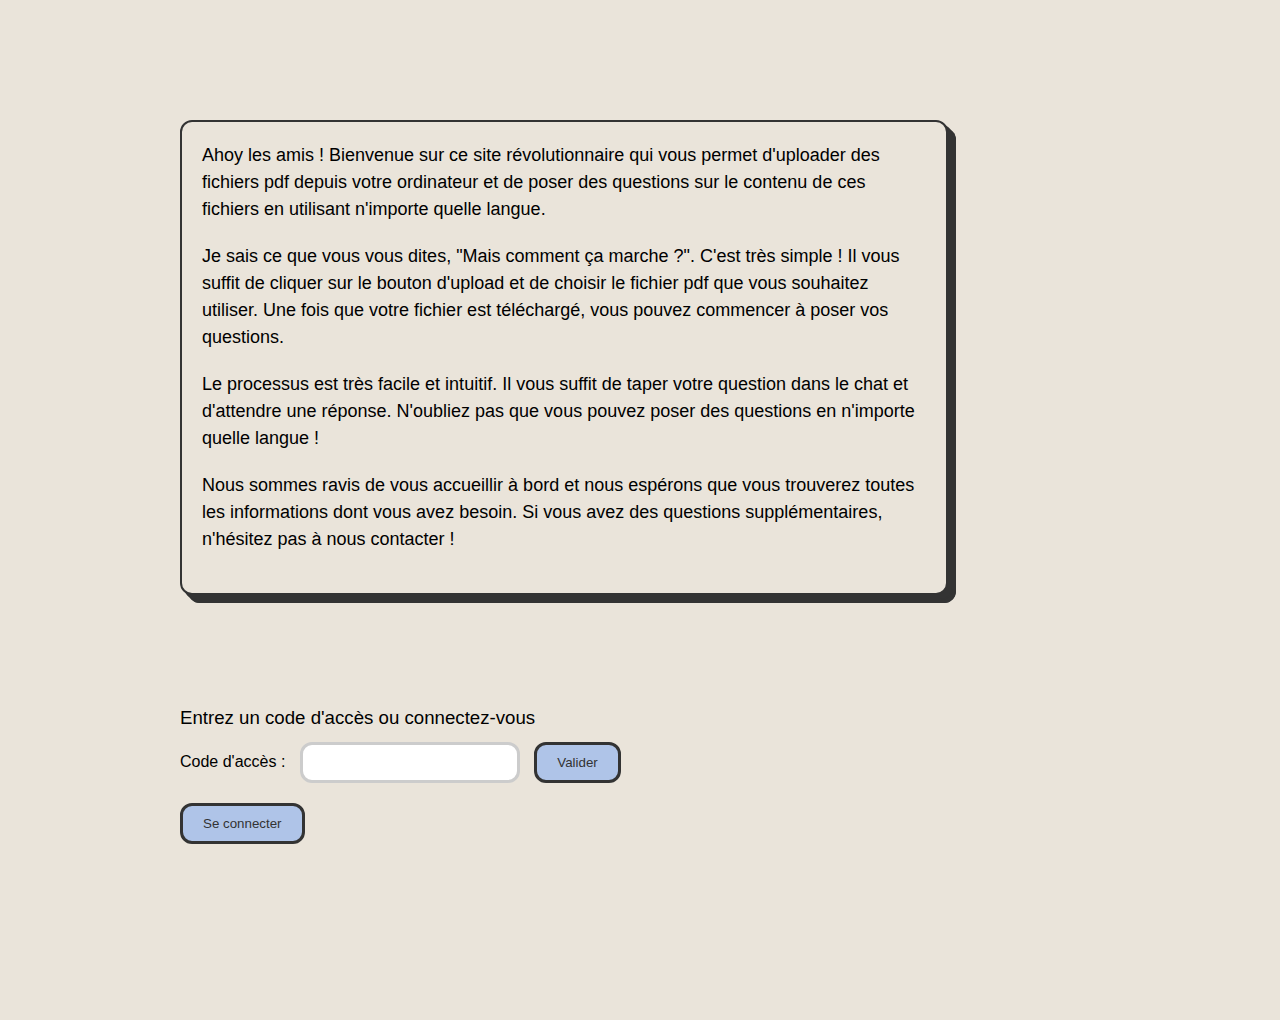
==== www/index.html @ 06c84e16 "rename des page+ texte prez" ====
<!DOCTYPE html>
<html>
  <head>
    <meta charset="UTF-8">
    <title>Ahdoc</title>
    <link rel="stylesheet" href="style.css">
  </head>
  <body>


    <div class="presentation">
      <p> Ahoy les amis ! Bienvenue sur ce site révolutionnaire qui vous permet d'uploader des fichiers pdf depuis votre ordinateur et de poser des questions sur le contenu de ces fichiers en utilisant n'importe quelle langue.</p> 

      <p> Je sais ce que vous vous dites, "Mais comment ça marche ?". C'est très simple ! Il vous suffit de cliquer sur le bouton d'upload et de choisir le fichier pdf que vous souhaitez utiliser. Une fois que votre fichier est téléchargé, vous pouvez commencer à poser vos questions.</p> 
        
      <p> Le processus est très facile et intuitif. Il vous suffit de taper votre question dans le chat et d'attendre une réponse. N'oubliez pas que vous pouvez poser des questions en n'importe quelle langue ! </p> 
        
      <p> Nous sommes ravis de vous accueillir à bord et nous espérons que vous trouverez toutes les informations dont vous avez besoin. Si vous avez des questions supplémentaires, n'hésitez pas à nous contacter !</p>  
    </div>
      





    </div>
    <div class="container4">
      <h1>Entrez un code d'accès ou connectez-vous</h1>
      <div class="form">
        <form id="codeForm">
          <label for="code">Code d'accès :</label>
          <input type="text" id="code" name="code">
         
          <button type="submit" id="login-button2">Valider</button>
        </form>
        <button id="login-button3">Se connecter</button>
      </div>
    </div>
    <script>
      const codeForm = document.querySelector('#codeForm');
      const loginButton = document.querySelector('#login-button3');

      codeForm.addEventListener('submit', function(e) {
        e.preventDefault();

        const code = document.querySelector('#code').value;

        // Vérifier si le code est correct
        if (code === '1234') {
          // Rediriger vers la page d'inscription
          window.location.href = 'recherche.html';
        } else {
          // Afficher un message d'erreur
          alert('Code incorrect');
        }
      });

      loginButton.addEventListener('click', function() {
        // Rediriger vers la page de connexion
        window.location.href = 'conexionbloquee.html';
      });
    </script>
  </body>
</html>
---- www/style.css ----
/* Reset */
* {
    margin: 0;
    padding: 0;
    box-sizing: border-box;
  }
  
  /* Header */
  header {
   
    height: 80px;
    position: fixed;
    top: 0;
    left: 0;
    right: 0;
    z-index: 9999;
  }
  
  
  .container {
    max-width: 1200px;
    margin: 0 auto;
    display: flex;
    justify-content: space-between;
    align-items: center;
  }
  
  .logo img {
    height: 90px;
  }
  
  nav ul {
    list-style: none;
    margin: 0;
    padding: 0;
    display: flex;
  }
  
  nav li {
    margin-left: 25px;
  }
  
  nav a {
    display: block;
    text-decoration: none;
    color: #333333;
    font-weight: bold;
    padding: 10px 15px;
    border-radius: 3px;
    transition: background-color 0.3s ease;
  }




   /* génrale */
   body {
    font-family: 'Roboto Mono', sans-serif;
    background-color: #eae4da;
    min-height: 100vh;
  }
  
   /* footer */
  .footer {
    max-width: 1900px;
    position: fixed;
    bottom: 0;
    margin-left: 800px;
  }
  
  .right-align {
    color: #333333;
    text-align: right;
    padding: 40px;
    position: fixed;
    right: 0;
    bottom: 0;
    display: inline;
    padding-left: 400px;
    width: auto;
    white-space: nowrap
  }

  .pixel img {
    
    position: absolute;
    height: 700px;
    bottom: 0;  
  }


  
  /* bouton pour envoyer le fichier pdf - index */

  
.container1 {
  margin-top: 100px;
  margin-left: 90px;
  position: fixed;
  
}

 .form-container1 button {
    background-color: #e37047; /* couleur de fond */
    color: #333333; /* couleur du texte */
     padding: 10px 20px;
    border: 3px solid #333333; /* ajout bordure */
    border-radius: 12px; /* arrondi des coins */
    cursor: pointer; /* curseur au survol */
    font-size: 12px; /* taille de la police */
    width: 150px; /* Modifier la valeur pour ajuster la largeur*/
    font-family: 'Roboto Mono', sans-serif;/* typo*/
    font-weight: 400; /* graisse typo*/
    margin-top: 50px;
    
    position: absolute;
  }

  .form-container1 button:hover {
    background-color: #afc4e8;
  }


  /* chatbox */
.chat-box {
  border: 3px solid #333333;
  border-radius: 12px;
  width: 700px;
  height: 500px;
  padding: 20px;
  margin-top: 150px;
  position: absolute;
  font-family: 'Roboto Mono', sans-serif;
  display: flex;
  flex-direction: column;
  box-shadow: 4px 4px 0 #333333, 5px 5px 0 #333333, 8px 8px 0 #333333, 8px 8px 0 #333333;
  background-color: #eae4da;
  }
  

.chat-title {
  color: #333;
  font-size: 24px;
  margin: 10px;
}

.chat-form {
  margin-top: 30px;
}

.form-input {
  /* barre de prompt */
  border: 3px solid #ccc;
  border-radius: 12px;
  margin-top: 10px;
  margin-bottom: 10px;
  padding: 10px;
  width: 80%;
  font-family: 'Roboto Mono', sans-serif;
}

.form-btn {
  /* bouton pour envoyer */
  background-color: #afc4e8;
  border: 3px solid #333333;
  border-radius: 12px;
  color: #333333;
  cursor: pointer;
  padding: 10px;
  transition: background-color 0.2s ease;
  width: 100px;
  font-family: 'Roboto Mono', sans-serif;
}

.form-btn:hover {
  background-color: #555;
}

.form-btn:active {
  background-color: #000;
  color: #fff;
}

.message-box {
  border: 3px solid #333333;
  border-radius: 12px;
  height: 350px;
  overflow-y: scroll;
  padding: 10px;
  
}
.message-sent {
  background-color: #afc4e8;
  border: 3px solid #333333;
  border-radius: 12px;
  align-self: flex-end;
  margin-top: 12px;
  margin-bottom: 12px;
  margin-right: 70px;
  padding: 10px;
  }
  
  .message-received {
    background-color: #a3a3a3;
    border: 3px solid #333333;
    border-radius: 12px;
    align-self: flex-start;
    margin-top: 12px;
    margin-bottom: 12px;
    margin-left: 70px;
    padding: 10px;
  }    




  
   /* Page contactes */
  .contact-page{
    font-family: 'Roboto Mono', sans-serif;
    font-size: 12pt;
    margin-left: 180px;
    margin-top: 300px;
    font-weight: 300;
    line-height: 1.5;
    color: #333333;
  }

  h1 {

    font-family: 'Roboto Mono', sans-serif;
    font-size: 14pt;
    font-weight: 400;  

  }
  
  .contact-page a:hover {
    
    color: #e37047;
  }




/* Page offres */

  .pricing {
    display: flex;
    margin-top: 300px;
    line-height: 1.5;
    
  }
  
  .offer {
    border: 3px solid #333333;
    border-radius: 12px;
    padding: 22px;
    text-align: center;
    width: 22%;
    margin-left: 180px;
    box-shadow: 4px 4px 0 #333333, 5px 5px 0 #333333, 8px 8px 0 #333333, 8px 8px 0 #333333;
    background-color: #eae4da;
  }
  
  .offer h2 {
    font-size: 28px;
    font-weight: bold;
    margin-top: 0;
  }
  
  .offer h3 {
    color: #333333;
    font-size: 24px;
    font-size: 14pt;
    font-weight: 400; 
  }
  
  .offer ul {
    list-style: none;
    padding: 0;

  }
  
  .offer ul li {
    margin: 10px 0;
    font-weight: 300;
  }

  .offer2 {
    border: 3px solid #333333;
    border-radius: 12px;
    padding: 22px;
    text-align: center;
    width: 22%;
    margin-left: 40px;
    box-shadow: 4px 4px 0 #333333, 5px 5px 0 #333333, 8px 8px 0 #333333, 8px 8px 0 #333333;
    background-color: #eae4da;
  }
  
  .offer2 h2 {
    font-size: 28px;
    font-weight: bold;
    margin-top: 0;
  }
  
  .offer2 h3 {
    color: #333333;
    
    font-size: 14pt;
    font-weight: 400; 
  }
  
  .offer2 ul {
    list-style: none;
    padding: 0;
  }
  
  .offer2 ul li {
    margin: 10px 0;
    font-weight: 300;
  }
  
  .pricing button {
    background-color: #afc4e8;
    border: 3px solid #333333;
    border-radius: 12px;
    color: #333333;
    cursor: pointer;
    font-size: 16px;
    margin-top: 20px;
    padding: 10px 20px;
    transition: background-color 0.3s ease;
  }
  
  .pricing button:hover {
    background-color: #e37047;
    ;
  }

  
  
  /* Pointeur ?  */
  
  #container3 {
    width: 100%;
    height: 100vh;
    background-color: #000;
  }
  
  .streak {
    position: absolute;
    background-color: #333333;
    height: 4px;
    width: 4px;
    animation: streak 1s linear infinite;
  }
  
  @keyframes streak {
    0% {
      transform: scale(1);
      opacity: 1;
    }
  
    100% {
      transform: scale(0);
      opacity: 0;
    }
  }
  
  
 /* Page profil  */

  #login-form {
    width: 400px;
    margin-top: 150px;
    margin-left: 180px;
    padding: 20px;
    border: 3px solid #333333;
    border-radius: 12px;
    box-shadow: 4px 4px 0 #333333, 5px 5px 0 #333333, 8px 8px 0 #333333, 8px 8px 0 #333333;
    background-color: #eae4da;
  }
  
  #login-form label {
    display: block;
    margin-bottom: 10px;
  }
  
  #login-form input[type="text"],
  #login-form input[type="password"] {
    width: 100%;
    padding: 10px;
    border-radius: 12px;
    border: 3px solid #ccc;
    margin-bottom: 20px;
    box-sizing: border-box;
  }
  
  #login-button {
    background-color: #afc4e8;
    color: #333333;
    padding: 10px 20px;
    border: 3px solid #333333;
    border-radius: 12px;
    cursor: pointer;
  }
  
  #login-button:hover {
    background-color: #e37047;
  }


  /* Page n1 entrée dans le site   */



  .presentation {
    background-color: #eae4da; /* Couleur de fond */
    border: 2px solid #333333; /* Bordure */
    box-shadow: 4px 4px 0 #333333, 5px 5px 0 #333333, 8px 8px 0 #333333, 8px 8px 0 #333333;
    border-radius: 12px; /* Coins arrondis */
    padding: 20px; /* Espace intérieur */
    font-family: 'Roboto Mono', sans-serif; /* Police de caractères */
    font-size: 18px; /* Taille du texte */
    line-height: 1.5; /* Interligne */
    margin-top: 120px;
    margin-left: 180px;
    width: 60%;


  }

  .presentation p {
    margin-bottom: 20px; /* Ajoute une marge de 20 pixels en bas de chaque paragraphe */
  }


  .container4 {
    margin-top: 100px;
    margin-left: 180px;
    line-height: 2.5;

  }
  
  .form {
    display: inline;
    flex-direction: column;
    align-items: center;
    justify-content: center;
  }
  

  label {
    margin-right: 10px;
  }

  input {
    margin-right: 10px;
  }



  #codeForm input[type="text"] {
    width: 20%;
    padding: 10px;
    border-radius: 12px;
    border: 3px solid #ccc;
    margin-bottom: 20px;
    
  }

  #login-button3 {
    background-color: #afc4e8;
    color: #333333;
    padding: 10px 20px;
    border: 3px solid #333333;
    border-radius: 12px;
    cursor: pointer;
    font-family: 'Roboto Mono', sans-serif;
  }

  #login-button2 {
    background-color: #afc4e8;
    color: #333333;
    padding: 10px 20px;
    border: 3px solid #333333;
    border-radius: 12px;
    cursor: pointer;
    font-family: 'Roboto Mono', sans-serif;
    
  }

  #login-button3:hover {
    background-color: #e37047;
  }

  #login-button2:hover {
    background-color: #e37047;
  }
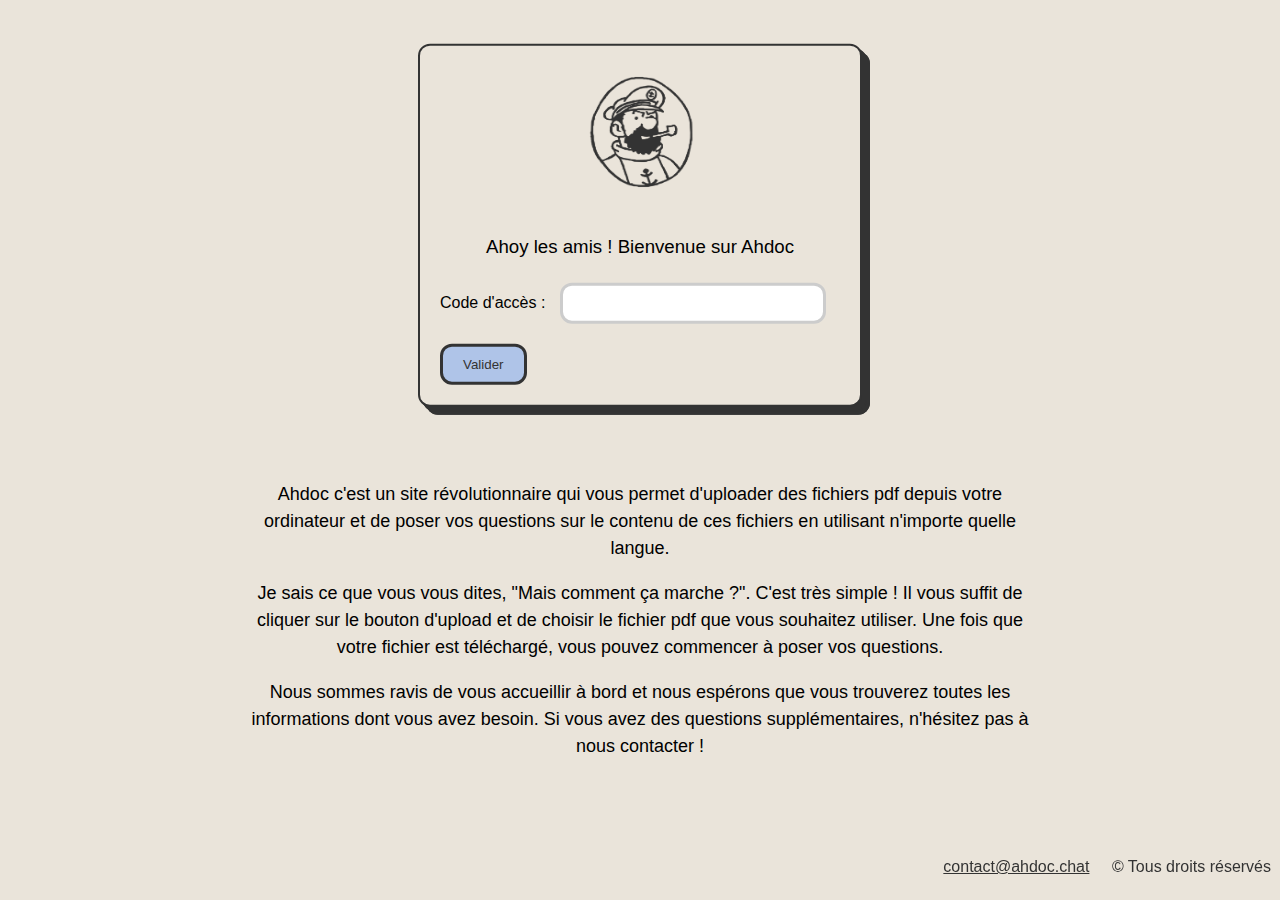
==== commit 28f11716: "mise en forme de la page index" ====
--- a/www/index.html
+++ b/www/index.html
@@ -2,30 +2,21 @@
 <html>
   <head>
     <meta charset="UTF-8">
+    <script src="main.js"></script>
     <title>Ahdoc</title>
     <link rel="stylesheet" href="style.css">
   </head>
+  
+  
+  
+  
+  
   <body>
-
-
-    <div class="presentation">
-      <p> Ahoy les amis ! Bienvenue sur ce site révolutionnaire qui vous permet d'uploader des fichiers pdf depuis votre ordinateur et de poser des questions sur le contenu de ces fichiers en utilisant n'importe quelle langue.</p> 
-
-      <p> Je sais ce que vous vous dites, "Mais comment ça marche ?". C'est très simple ! Il vous suffit de cliquer sur le bouton d'upload et de choisir le fichier pdf que vous souhaitez utiliser. Une fois que votre fichier est téléchargé, vous pouvez commencer à poser vos questions.</p> 
-        
-      <p> Le processus est très facile et intuitif. Il vous suffit de taper votre question dans le chat et d'attendre une réponse. N'oubliez pas que vous pouvez poser des questions en n'importe quelle langue ! </p> 
-        
-      <p> Nous sommes ravis de vous accueillir à bord et nous espérons que vous trouverez toutes les informations dont vous avez besoin. Si vous avez des questions supplémentaires, n'hésitez pas à nous contacter !</p>  
-    </div>
-      
-
-
-
-
-
-    </div>
-    <div class="container4">
-      <h1>Entrez un code d'accès ou connectez-vous</h1>
+ 
+    
+    <div class="code-acces">
+      <img src="img/ahdocphotoprofil-10.png" alt="Photo de profil" class="photo-profil">
+      <h1>Ahoy les amis ! Bienvenue sur Ahdoc</h1>
       <div class="form">
         <form id="codeForm">
           <label for="code">Code d'accès :</label>
@@ -33,9 +24,18 @@
          
           <button type="submit" id="login-button2">Valider</button>
         </form>
-        <button id="login-button3">Se connecter</button>
+        
       </div>
     </div>
+
+    <div class="presentation">
+      <p> Ahdoc c'est un site révolutionnaire qui vous permet d'uploader des fichiers pdf depuis votre ordinateur et de poser vos questions sur le contenu de ces fichiers en utilisant n'importe quelle langue.</p> 
+
+      <p> Je sais ce que vous vous dites, "Mais comment ça marche ?". C'est très simple ! Il vous suffit de cliquer sur le bouton d'upload et de choisir le fichier pdf que vous souhaitez utiliser. Une fois que votre fichier est téléchargé, vous pouvez commencer à poser vos questions.</p> 
+        
+      <p> Nous sommes ravis de vous accueillir à bord et nous espérons que vous trouverez toutes les informations dont vous avez besoin. Si vous avez des questions supplémentaires, n'hésitez pas à nous contacter !</p>  
+    </div>
+    
     <script>
       const codeForm = document.querySelector('#codeForm');
       const loginButton = document.querySelector('#login-button3');
@@ -60,5 +60,17 @@
         window.location.href = 'conexionbloquee.html';
       });
     </script>
+    
   </body>
+
+
+  <footer>
+    <div class="footer">
+        <div class="right-align">
+          <p style="display: inline-block;"><a href="mailto:contact@ahdoc.chat">contact@ahdoc.chat</a></p>
+          <p style="display: inline-block;"> © Tous droits réservés</p>  
+        </div>
+    </div>
+        
+  </footer>
 </html>
--- a/www/style.css
+++ b/www/style.css
@@ -1,506 +1,543 @@
 /* Reset */
+/*
 * {
-    margin: 0;
-    padding: 0;
-    box-sizing: border-box;
+  margin: 0;
+  padding: 0;
+  box-sizing: border-box;
+}
+*/
+
+/* Header */
+header {
+  height: 8vh;
+  position: fixed;
+  top: 0;
+  left: 0;
+  right: 0;
+  z-index: 9999;
+}
+
+
+.container {
+  max-width: 80%;
+  margin: 0;
+  display: flex;
+  justify-content: space-between;
+  align-items: center;
+}
+
+.logo img {
+  min-height: 1vh;
+  max-height: 70px;
+}
+
+nav ul {
+  list-style: none;
+  margin: 0;
+  padding: 0;
+  display: flex;
+}
+
+nav li {
+  margin-left: 2vh;
+  min-height: 1vh;
+}
+
+nav a {
+  display: flex;
+  text-decoration: none;
+  color: #333333;
+  font-weight: bold;
+  padding: 1vh 1.5vh;
+  border-radius: 3px;
+  transition: background-color 0.3s ease;
+}
+
+
+
+ /* footer */
+footer {
+  height: 8vh;
+  position: fixed;
+  bottom: 0;
+  left: 0;
+  right: 0;
+  z-index: 9999;
+  display: inline-block;
+}
+
+.right-align {
+  color: #333333;
+  text-align: right;
+  padding: 1vh;
+  position: fixed;
+  right: 0;
+  bottom: 0;
+  padding-left: 400px;
+  width: auto;
+  white-space: nowrap;
+  line-height: 1;
+  
+  
+}
+
+.right-align a{
+  color: #333333;
+  margin-right: 2vh;
+}
+
+.pixel img {
+  position: absolute;
+  height: 100%;
+}
+
+/* générale*/
+body {
+  font-family: 'Roboto Mono', sans-serif;
+  background-color: #eae4da;
+  overflow: hidden;
+  min-height: auto;
+ }
+
+/* bouton pour envoyer le fichier pdf - index */
+/* Conteneur du uploader + chatbox */
+.file-container {
+  display: block;
+  height: auto;
+  width: auto;
+  padding-top: 10vh;
+  margin-left: auto;
+  margin-right: auto;
+  padding-bottom: 9vh;
+  padding-left: 3vh;
+  padding-right: 3vh;
+
+}
+.file-uploader {
+  padding-left: 3vh;
+  padding-right: 3vh;
+}
+
+.file-uploader button {
+  background-color: #e37047; /* couleur de fond */
+  color: #333333; /* couleur du texte */
+   padding: 10px 20px;
+  border: 3px solid #333333; /* ajout bordure */
+  border-radius: 12px; /* arrondi des coins */
+  cursor: pointer; /* curseur au survol */
+  font-size: 12px; /* taille de la police */
+  width: 150px; /* Modifier la valeur pour ajuster la largeur*/
+  font-family: 'Roboto Mono', sans-serif;/* typo*/
+  font-weight: 400; /* graisse typo*/
+  margin-top: 0px;
+}
+
+.form-container1 button:hover {
+  background-color: #afc4e8;
+}
+
+
+.chat-container {
+  max-width: auto;
+  max-height: auto;
+  height: auto;
+  margin: 0 auto;
+  display: flex;
+}
+
+/* chatbox */
+.chat-box {
+  border: 3px solid #333333;
+  border-radius: 12px;
+  width: 100%;
+  padding: 20px;
+  margin-top: 15px;
+  position: flex;
+  height: auto;
+  font-family: 'Roboto Mono', sans-serif;
+  box-shadow: 4px 4px 0 #333333, 5px 5px 0 #333333, 8px 8px 0 #333333, 8px 8px 0 #333333;
+  background-color: #eae4da;
+}
+
+
+.chat-title {
+color: #333;
+font-size: 24px;
+margin: 10px;
+}
+
+.chat-form {
+margin-top: 30px;
+position: inherit;
+}
+
+
+.form-input {
+/* barre de prompt : Entrer votre message */
+border: 3px solid #ccc;
+border-radius: 12px;
+margin-top: 10px;
+margin-bottom: 10px;
+padding: 10px;
+width: 75%;
+font-family: 'Roboto Mono', sans-serif;
+}
+
+.form-btn {
+/* bouton pour envoyer */
+background-color: #afc4e8;
+border: 3px solid #333333;
+border-radius: 12px;
+color: #333333;
+cursor: pointer;
+padding: 10px;
+transition: background-color 0.2s ease;
+width: 20%;
+font-family: 'Roboto Mono', sans-serif;
+position: relative;
+}
+
+.form-btn:hover {
+background-color: #555;
+}
+
+.form-btn:active {
+background-color: #000;
+color: #fff;
+}
+
+.message-box {
+border: 3px solid #333333;
+border-radius: 12px;
+background-color: #f0fbfe7a;
+height: 48vh;
+min-height: 20vh;
+max-height: 60vh;
+overflow-y: scroll;
+}
+.message-sent {
+background-color: #afc4e8;
+border: 3px solid #333333;
+border-radius: 12px;
+align-self: flex-end;
+margin-top: 12px;
+margin-bottom: 12px;
+margin-left: 20vh;
+padding: 10px;
+}
+
+.message-received {
+  background-color: #a3a3a3;
+  border: 3px solid #333333;
+  border-radius: 12px;
+  align-self: flex-start;
+  margin-top: 12px;
+  margin-bottom: 12px;
+  margin-right: 20vh;
+  padding: 10px;
+}    
+
+
+ /* Page contactes */
+.contact-page{
+  font-family: 'Roboto Mono', sans-serif;
+  font-size: 12pt;
+  margin-left: 180px;
+  margin-top: 300px;
+  font-weight: 300;
+  line-height: 1.5;
+  color: #333333;
+}
+
+h1 {
+
+  font-family: 'Roboto Mono', sans-serif;
+  font-size: 14pt;
+  font-weight: 400;  
+
+}
+
+.contact-page a:hover {
+  
+  color: #e37047;
+}
+
+
+
+
+/* Page offres */
+
+.pricing {
+  display: flex;
+  margin-top: 300px;
+  line-height: 1.5;
+  
+}
+
+.offer {
+  border: 3px solid #333333;
+  border-radius: 12px;
+  padding: 22px;
+  text-align: center;
+  width: 22%;
+  margin-left: 180px;
+  box-shadow: 4px 4px 0 #333333, 5px 5px 0 #333333, 8px 8px 0 #333333, 8px 8px 0 #333333;
+  background-color: #eae4da;
+}
+
+.offer h2 {
+  font-size: 28px;
+  font-weight: bold;
+  margin-top: 0;
+}
+
+.offer h3 {
+  color: #333333;
+  font-size: 24px;
+  font-size: 14pt;
+  font-weight: 400; 
+}
+
+.offer ul {
+  list-style: none;
+  padding: 0;
+
+}
+
+.offer ul li {
+  margin: 10px 0;
+  font-weight: 300;
+}
+
+.offer2 {
+  border: 3px solid #333333;
+  border-radius: 12px;
+  padding: 22px;
+  text-align: center;
+  width: 22%;
+  margin-left: 40px;
+  box-shadow: 4px 4px 0 #333333, 5px 5px 0 #333333, 8px 8px 0 #333333, 8px 8px 0 #333333;
+  background-color: #eae4da;
+}
+
+.offer2 h2 {
+  font-size: 28px;
+  font-weight: bold;
+  margin-top: 0;
+}
+
+.offer2 h3 {
+  color: #333333;
+  
+  font-size: 14pt;
+  font-weight: 400; 
+}
+
+.offer2 ul {
+  list-style: none;
+  padding: 0;
+}
+
+.offer2 ul li {
+  margin: 10px 0;
+  font-weight: 300;
+}
+
+.pricing button {
+  background-color: #afc4e8;
+  border: 3px solid #333333;
+  border-radius: 12px;
+  color: #333333;
+  cursor: pointer;
+  font-size: 16px;
+  margin-top: 20px;
+  padding: 10px 20px;
+  transition: background-color 0.3s ease;
+}
+
+.pricing button:hover {
+  background-color: #e37047;
+  ;
+}
+
+
+
+/* Pointeur ?  */
+
+#container3 {
+  width: 100%;
+  height: 100vh;
+  background-color: #000;
+}
+
+.streak {
+  position: absolute;
+  background-color: #333333;
+  height: 4px;
+  width: 4px;
+  animation: streak 1s linear infinite;
+}
+
+@keyframes streak {
+  0% {
+    transform: scale(1);
+    opacity: 1;
   }
-  
-  /* Header */
-  header {
-   
-    height: 80px;
-    position: fixed;
-    top: 0;
-    left: 0;
-    right: 0;
-    z-index: 9999;
+
+  100% {
+    transform: scale(0);
+    opacity: 0;
   }
-  
-  
-  .container {
-    max-width: 1200px;
-    margin: 0 auto;
-    display: flex;
-    justify-content: space-between;
-    align-items: center;
-  }
-  
-  .logo img {
-    height: 90px;
-  }
-  
-  nav ul {
-    list-style: none;
-    margin: 0;
-    padding: 0;
-    display: flex;
-  }
-  
-  nav li {
-    margin-left: 25px;
-  }
-  
-  nav a {
-    display: block;
-    text-decoration: none;
-    color: #333333;
-    font-weight: bold;
-    padding: 10px 15px;
-    border-radius: 3px;
-    transition: background-color 0.3s ease;
-  }
-
-
-
-
-   /* génrale */
-   body {
-    font-family: 'Roboto Mono', sans-serif;
-    background-color: #eae4da;
-    min-height: 100vh;
-  }
-  
-   /* footer */
-  .footer {
-    max-width: 1900px;
-    position: fixed;
-    bottom: 0;
-    margin-left: 800px;
-  }
-  
-  .right-align {
-    color: #333333;
-    text-align: right;
-    padding: 40px;
-    position: fixed;
-    right: 0;
-    bottom: 0;
-    display: inline;
-    padding-left: 400px;
-    width: auto;
-    white-space: nowrap
-  }
-
-  .pixel img {
-    
-    position: absolute;
-    height: 700px;
-    bottom: 0;  
-  }
-
-
-  
-  /* bouton pour envoyer le fichier pdf - index */
-
-  
-.container1 {
-  margin-top: 100px;
-  margin-left: 90px;
-  position: fixed;
-  
-}
-
- .form-container1 button {
-    background-color: #e37047; /* couleur de fond */
-    color: #333333; /* couleur du texte */
-     padding: 10px 20px;
-    border: 3px solid #333333; /* ajout bordure */
-    border-radius: 12px; /* arrondi des coins */
-    cursor: pointer; /* curseur au survol */
-    font-size: 12px; /* taille de la police */
-    width: 150px; /* Modifier la valeur pour ajuster la largeur*/
-    font-family: 'Roboto Mono', sans-serif;/* typo*/
-    font-weight: 400; /* graisse typo*/
-    margin-top: 50px;
-    
-    position: absolute;
-  }
-
-  .form-container1 button:hover {
-    background-color: #afc4e8;
-  }
-
-
-  /* chatbox */
-.chat-box {
-  border: 3px solid #333333;
-  border-radius: 12px;
-  width: 700px;
-  height: 500px;
+}
+
+
+/* Page profil  */
+
+#login-form {
+  width: 400px;
+  margin-top: 150px;
+  margin-left: 180px;
   padding: 20px;
-  margin-top: 150px;
+  border: 3px solid #333333;
+  border-radius: 12px;
+  box-shadow: 4px 4px 0 #333333, 5px 5px 0 #333333, 8px 8px 0 #333333, 8px 8px 0 #333333;
+  background-color: #eae4da;
+}
+
+#login-form label {
+  display: block;
+  margin-bottom: 10px;
+}
+
+#login-form input[type="text"],
+#login-form input[type="password"] {
+  width: 100%;
+  padding: 10px;
+  border-radius: 12px;
+  border: 3px solid #ccc;
+  margin-bottom: 20px;
+  box-sizing: border-box;
+}
+
+#login-button {
+  background-color: #afc4e8;
+  color: #333333;
+  padding: 10px 20px;
+  border: 3px solid #333333;
+  border-radius: 12px;
+  cursor: pointer;
+}
+
+#login-button:hover {
+  background-color: #e37047;
+}
+
+
+
+
+
+/* Page n1 entrée dans le site   */
+
+
+.code-acces {
+  
   position: absolute;
-  font-family: 'Roboto Mono', sans-serif;
+  top: 25%;
+  left: 50%;
+  transform: translate(-50%, -50%);
+  line-height: 2.5;
   display: flex;
   flex-direction: column;
+  justify-content: center;
+  align-items: center;
+  background-color: #eae4da;
+  border: 2px solid #333333;
   box-shadow: 4px 4px 0 #333333, 5px 5px 0 #333333, 8px 8px 0 #333333, 8px 8px 0 #333333;
-  background-color: #eae4da;
+  border-radius: 12px;
+  padding: 20px;
+  width: 400px;
+  max-width: 90%; /* La largeur maximale est de 90% de la largeur de la fenêtre */
   }
   
-
-.chat-title {
-  color: #333;
-  font-size: 24px;
-  margin: 10px;
-}
-
-.chat-form {
-  margin-top: 30px;
-}
-
-.form-input {
-  /* barre de prompt */
+  
+.code-acces img {
+  width: 15vh;
+  height: 15vh;
+  border-radius: 50%;
+  margin-bottom: 10px;
+  }
+
+
+.form {
+  display: inline;
+  flex-direction: column;
+  align-items: center;
+  justify-content: center;
+}
+
+
+label {
+  margin-right: 10px;
+}
+
+input {
+  margin-right: 10px;
+}
+
+
+
+#codeForm input[type="text"] {
+  width: 60%;
+  padding: 10px;
+  border-radius: 12px;
   border: 3px solid #ccc;
-  border-radius: 12px;
-  margin-top: 10px;
-  margin-bottom: 10px;
-  padding: 10px;
-  width: 80%;
+  margin-bottom: 20px;
+  align-items: center;
+  justify-content: center;
+  display: inline
+  
+}
+
+
+
+#login-button2 {
+  background-color: #afc4e8;
+  color: #333333;
+  padding: 10px 20px;
+  border: 3px solid #333333;
+  border-radius: 12px;
+  cursor: pointer;
   font-family: 'Roboto Mono', sans-serif;
-}
-
-.form-btn {
-  /* bouton pour envoyer */
-  background-color: #afc4e8;
-  border: 3px solid #333333;
-  border-radius: 12px;
-  color: #333333;
-  cursor: pointer;
-  padding: 10px;
-  transition: background-color 0.2s ease;
-  width: 100px;
-  font-family: 'Roboto Mono', sans-serif;
-}
-
-.form-btn:hover {
-  background-color: #555;
-}
-
-.form-btn:active {
-  background-color: #000;
-  color: #fff;
-}
-
-.message-box {
-  border: 3px solid #333333;
-  border-radius: 12px;
-  height: 350px;
-  overflow-y: scroll;
-  padding: 10px;
-  
-}
-.message-sent {
-  background-color: #afc4e8;
-  border: 3px solid #333333;
-  border-radius: 12px;
-  align-self: flex-end;
-  margin-top: 12px;
-  margin-bottom: 12px;
-  margin-right: 70px;
-  padding: 10px;
-  }
-  
-  .message-received {
-    background-color: #a3a3a3;
-    border: 3px solid #333333;
-    border-radius: 12px;
-    align-self: flex-start;
-    margin-top: 12px;
-    margin-bottom: 12px;
-    margin-left: 70px;
-    padding: 10px;
-  }    
-
-
-
-
-  
-   /* Page contactes */
-  .contact-page{
-    font-family: 'Roboto Mono', sans-serif;
-    font-size: 12pt;
-    margin-left: 180px;
-    margin-top: 300px;
-    font-weight: 300;
-    line-height: 1.5;
-    color: #333333;
-  }
-
-  h1 {
-
-    font-family: 'Roboto Mono', sans-serif;
-    font-size: 14pt;
-    font-weight: 400;  
-
-  }
-  
-  .contact-page a:hover {
-    
-    color: #e37047;
-  }
-
-
-
-
-/* Page offres */
-
-  .pricing {
-    display: flex;
-    margin-top: 300px;
-    line-height: 1.5;
-    
-  }
-  
-  .offer {
-    border: 3px solid #333333;
-    border-radius: 12px;
-    padding: 22px;
-    text-align: center;
-    width: 22%;
-    margin-left: 180px;
-    box-shadow: 4px 4px 0 #333333, 5px 5px 0 #333333, 8px 8px 0 #333333, 8px 8px 0 #333333;
-    background-color: #eae4da;
-  }
-  
-  .offer h2 {
-    font-size: 28px;
-    font-weight: bold;
-    margin-top: 0;
-  }
-  
-  .offer h3 {
-    color: #333333;
-    font-size: 24px;
-    font-size: 14pt;
-    font-weight: 400; 
-  }
-  
-  .offer ul {
-    list-style: none;
-    padding: 0;
-
-  }
-  
-  .offer ul li {
-    margin: 10px 0;
-    font-weight: 300;
-  }
-
-  .offer2 {
-    border: 3px solid #333333;
-    border-radius: 12px;
-    padding: 22px;
-    text-align: center;
-    width: 22%;
-    margin-left: 40px;
-    box-shadow: 4px 4px 0 #333333, 5px 5px 0 #333333, 8px 8px 0 #333333, 8px 8px 0 #333333;
-    background-color: #eae4da;
-  }
-  
-  .offer2 h2 {
-    font-size: 28px;
-    font-weight: bold;
-    margin-top: 0;
-  }
-  
-  .offer2 h3 {
-    color: #333333;
-    
-    font-size: 14pt;
-    font-weight: 400; 
-  }
-  
-  .offer2 ul {
-    list-style: none;
-    padding: 0;
-  }
-  
-  .offer2 ul li {
-    margin: 10px 0;
-    font-weight: 300;
-  }
-  
-  .pricing button {
-    background-color: #afc4e8;
-    border: 3px solid #333333;
-    border-radius: 12px;
-    color: #333333;
-    cursor: pointer;
-    font-size: 16px;
-    margin-top: 20px;
-    padding: 10px 20px;
-    transition: background-color 0.3s ease;
-  }
-  
-  .pricing button:hover {
-    background-color: #e37047;
-    ;
-  }
-
-  
-  
-  /* Pointeur ?  */
-  
-  #container3 {
-    width: 100%;
-    height: 100vh;
-    background-color: #000;
-  }
-  
-  .streak {
-    position: absolute;
-    background-color: #333333;
-    height: 4px;
-    width: 4px;
-    animation: streak 1s linear infinite;
-  }
-  
-  @keyframes streak {
-    0% {
-      transform: scale(1);
-      opacity: 1;
-    }
-  
-    100% {
-      transform: scale(0);
-      opacity: 0;
-    }
-  }
-  
-  
- /* Page profil  */
-
-  #login-form {
-    width: 400px;
-    margin-top: 150px;
-    margin-left: 180px;
-    padding: 20px;
-    border: 3px solid #333333;
-    border-radius: 12px;
-    box-shadow: 4px 4px 0 #333333, 5px 5px 0 #333333, 8px 8px 0 #333333, 8px 8px 0 #333333;
-    background-color: #eae4da;
-  }
-  
-  #login-form label {
-    display: block;
-    margin-bottom: 10px;
-  }
-  
-  #login-form input[type="text"],
-  #login-form input[type="password"] {
-    width: 100%;
-    padding: 10px;
-    border-radius: 12px;
-    border: 3px solid #ccc;
-    margin-bottom: 20px;
-    box-sizing: border-box;
-  }
-  
-  #login-button {
-    background-color: #afc4e8;
-    color: #333333;
-    padding: 10px 20px;
-    border: 3px solid #333333;
-    border-radius: 12px;
-    cursor: pointer;
-  }
-  
-  #login-button:hover {
-    background-color: #e37047;
-  }
-
-
-  /* Page n1 entrée dans le site   */
-
-
-
-  .presentation {
-    background-color: #eae4da; /* Couleur de fond */
-    border: 2px solid #333333; /* Bordure */
-    box-shadow: 4px 4px 0 #333333, 5px 5px 0 #333333, 8px 8px 0 #333333, 8px 8px 0 #333333;
-    border-radius: 12px; /* Coins arrondis */
-    padding: 20px; /* Espace intérieur */
-    font-family: 'Roboto Mono', sans-serif; /* Police de caractères */
-    font-size: 18px; /* Taille du texte */
-    line-height: 1.5; /* Interligne */
-    margin-top: 120px;
-    margin-left: 180px;
-    width: 60%;
-
-
-  }
-
-  .presentation p {
-    margin-bottom: 20px; /* Ajoute une marge de 20 pixels en bas de chaque paragraphe */
-  }
-
-
-  .container4 {
-    margin-top: 100px;
-    margin-left: 180px;
-    line-height: 2.5;
-
-  }
-  
-  .form {
-    display: inline;
-    flex-direction: column;
-    align-items: center;
-    justify-content: center;
-  }
-  
-
-  label {
-    margin-right: 10px;
-  }
-
-  input {
-    margin-right: 10px;
-  }
-
-
-
-  #codeForm input[type="text"] {
-    width: 20%;
-    padding: 10px;
-    border-radius: 12px;
-    border: 3px solid #ccc;
-    margin-bottom: 20px;
-    
-  }
-
-  #login-button3 {
-    background-color: #afc4e8;
-    color: #333333;
-    padding: 10px 20px;
-    border: 3px solid #333333;
-    border-radius: 12px;
-    cursor: pointer;
-    font-family: 'Roboto Mono', sans-serif;
-  }
-
-  #login-button2 {
-    background-color: #afc4e8;
-    color: #333333;
-    padding: 10px 20px;
-    border: 3px solid #333333;
-    border-radius: 12px;
-    cursor: pointer;
-    font-family: 'Roboto Mono', sans-serif;
-    
-  }
-
-  #login-button3:hover {
-    background-color: #e37047;
-  }
-
-  #login-button2:hover {
-    background-color: #e37047;
-  }
-
-
-
-
- 
-  
- +  
+}
+
+#login-button3:hover {
+  background-color: #e37047;
+}
+
+#login-button2:hover {
+  background-color: #e37047;
+}
+
+
+.presentation {
+  font-family: 'Roboto Mono', sans-serif; /* Police de caractères */
+  font-size: 18px; /* Taille du texte */
+  line-height: 1.5; /* Interligne */
+  position: absolute;
+  top: 65%;
+  left: 50%;
+  transform: translate(-50%, -50%);
+  width: 90%;
+  max-width: 800px;
+  margin-top: 40px;
+}
+  
+
+
+.presentation p {
+  margin-bottom: 2vh; /* Ajoute une marge de 20 pixels en bas de chaque paragraphe */
+  margin-top: 1vh;
+  text-align: center;
+  
+}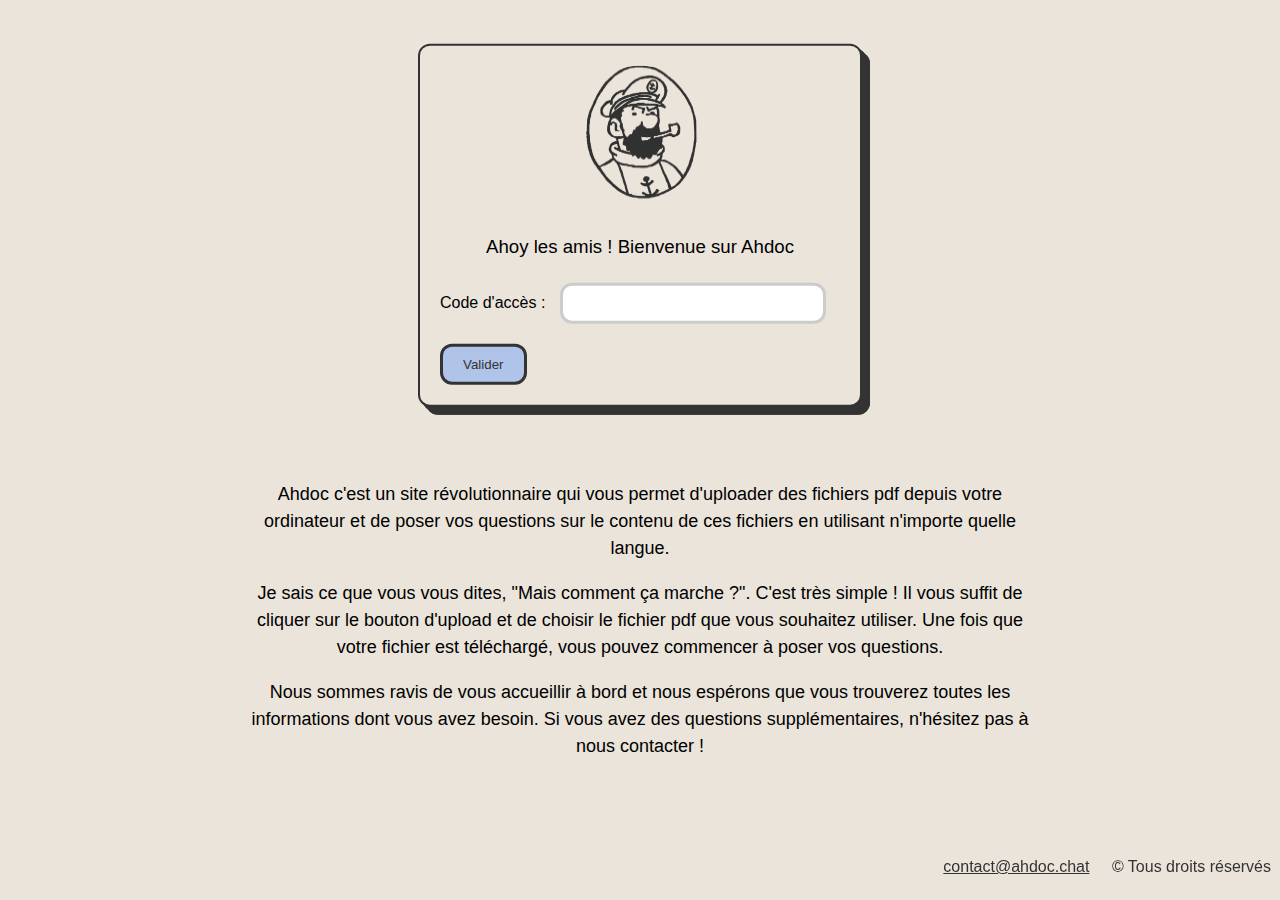
==== commit 3c2a3f28: "clein doeil" ====
--- a/www/index.html
+++ b/www/index.html
@@ -1,6 +1,7 @@
 <!DOCTYPE html>
 <html>
   <head>
+    <link href="https://fonts.googleapis.com/css?family=Roboto:300,400,500,700&display=swap" rel="stylesheet">
     <meta charset="UTF-8">
     <script src="main.js"></script>
     <title>Ahdoc</title>
@@ -15,7 +16,7 @@
  
     
     <div class="code-acces">
-      <img src="img/ahdocphotoprofil-10.png" alt="Photo de profil" class="photo-profil">
+      <img src="img/ahdoc.gif" alt="Photo de profil" class="photo-profil">
       <h1>Ahoy les amis ! Bienvenue sur Ahdoc</h1>
       <div class="form">
         <form id="codeForm">
--- a/www/style.css
+++ b/www/style.css
@@ -64,6 +64,7 @@
   right: 0;
   z-index: 9999;
   display: inline-block;
+  font-family: 'Roboto Mono', sans-serif;/* typo*/
 }
 
 .right-align {
@@ -457,6 +458,7 @@
   padding: 20px;
   width: 400px;
   max-width: 90%; /* La largeur maximale est de 90% de la largeur de la fenêtre */
+  font-family: 'Roboto Mono', sans-serif;/* typo*/
   }
   
   
